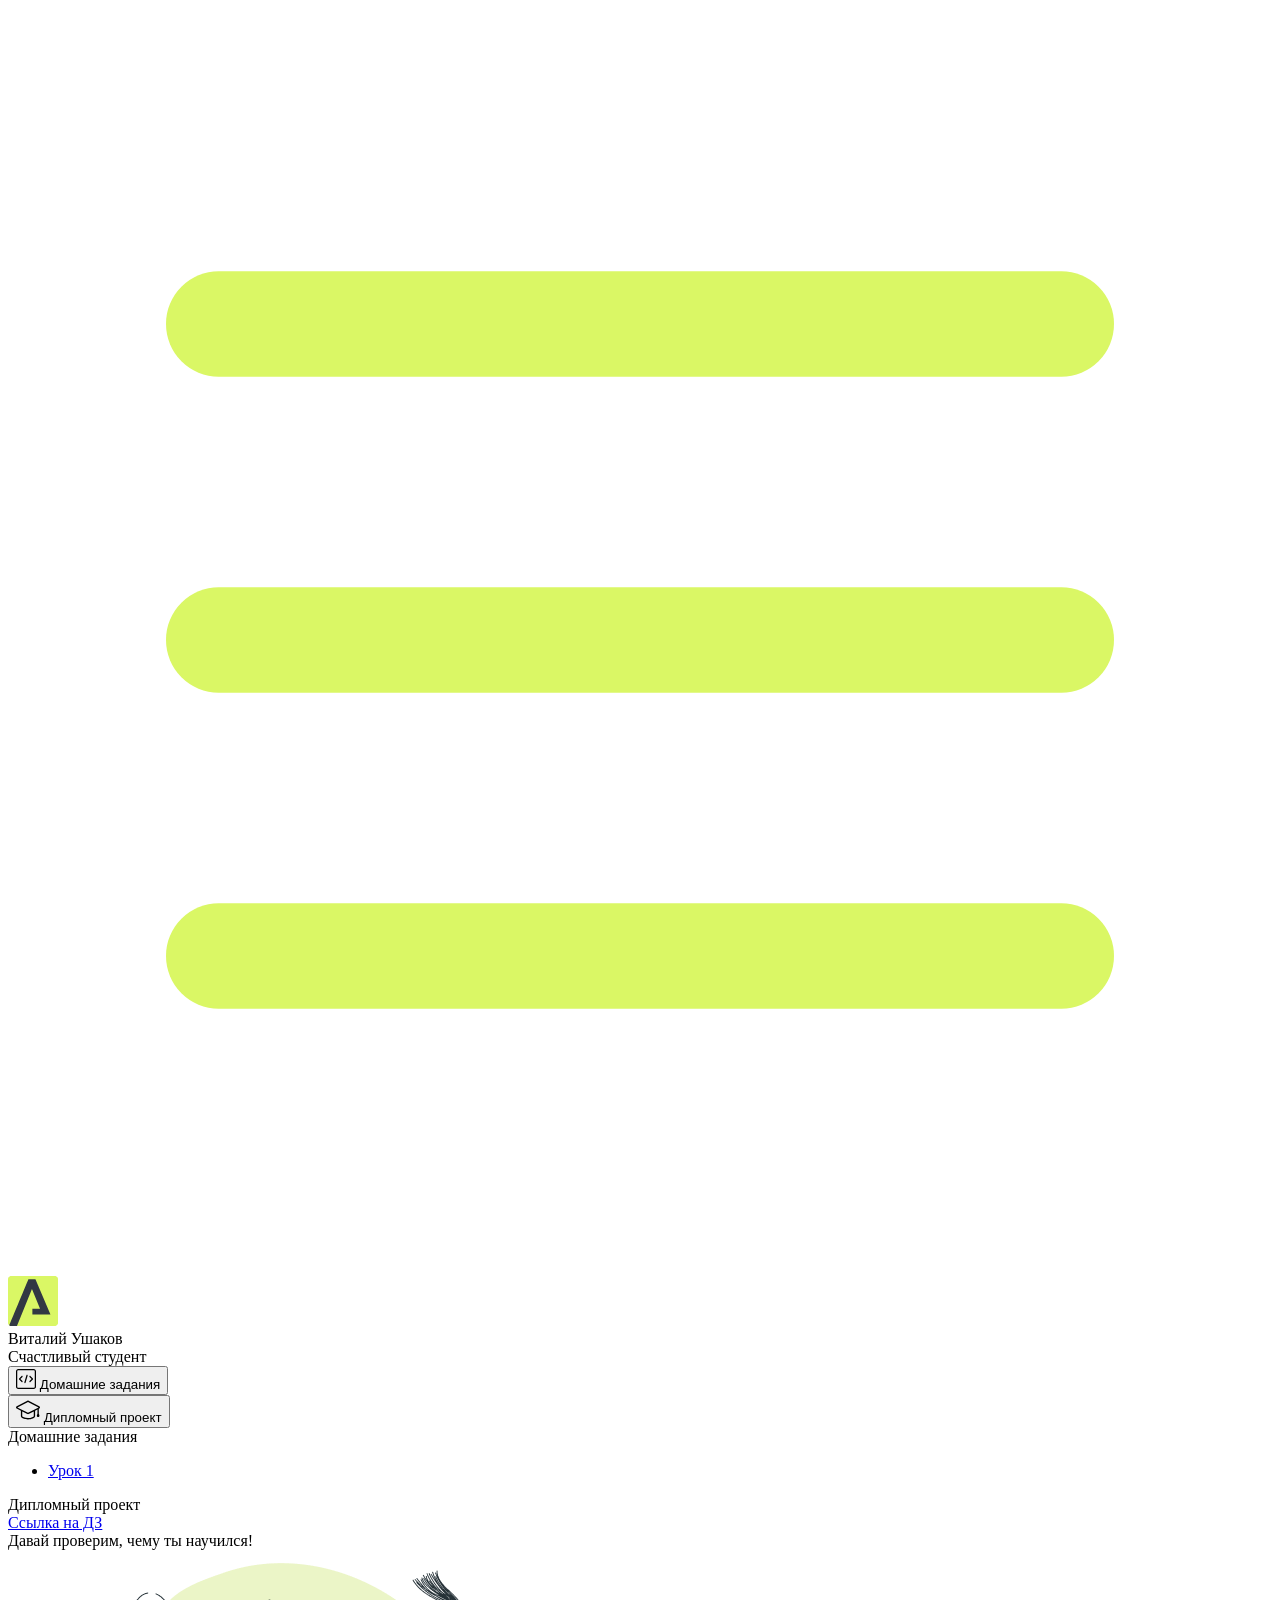
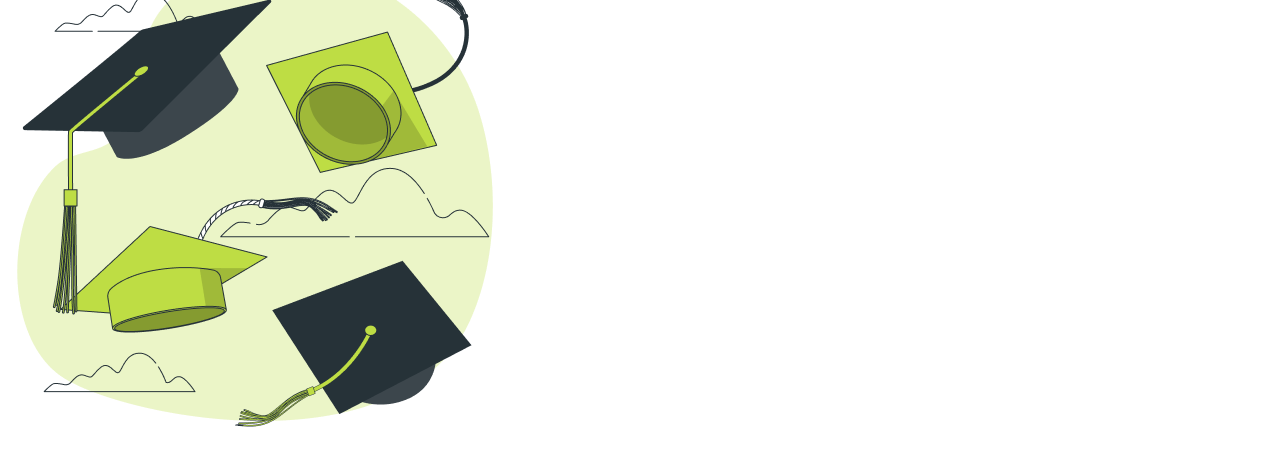
==== index.html @ 1ce3ba1e "Add files via upload" ====
<!DOCTYPE html>
<html lang="en">
<head>
    <meta charset="UTF-8">
    <meta name="viewport" content="width=device-width, initial-scale=1.0">
    <title>Домашняя работа</title>
    <link rel="shortcut icon" href="src/logo.ico" type="image/x-icon">
    <link rel="preconnect" href="https://fonts.googleapis.com">
    <link rel="preconnect" href="https://fonts.gstatic.com" crossorigin>
    <link href="https://fonts.googleapis.com/css2?family=Montserrat:wght@400;500;700&family=Rubik:wght@500&display=swap"
          rel="stylesheet">
    <link rel="stylesheet" href="src/style.css">
</head>
<body id="body">
<div class="overlay" id="overlay"></div>
<div class="layout">
    <div class="burger" id="burger">
        <svg viewBox="0 0 24 24" fill="none" xmlns="http://www.w3.org/2000/svg">
            <g id="SVGRepo_bgCarrier" stroke-width="0"></g>
            <g id="SVGRepo_tracerCarrier" stroke-linecap="round" stroke-linejoin="round"></g>
            <g id="SVGRepo_iconCarrier">
                <path d="M4 18L20 18" stroke="#DAF765" stroke-width="2" stroke-linecap="round"></path>
                <path d="M4 12L20 12" stroke="#DAF765" stroke-width="2" stroke-linecap="round"></path>
                <path d="M4 6L20 6" stroke="#DAF765" stroke-width="2" stroke-linecap="round"></path>
            </g>
        </svg>
    </div>
    <aside class="sidebar" id="sidebar">
        <div class="sidebar__inner">
            <div class="logo">
                <svg width="50" height="50" viewBox="0 0 50 50" fill="none" xmlns="http://www.w3.org/2000/svg">
                    <g clip-path="url(#clip0_513_74730)">
                        <path d="M46.17 -0.257004H3.83C1.57281 -0.257004 -0.257 1.57281 -0.257 3.83V46.17C-0.257 48.4272 1.57281 50.257 3.83 50.257H46.17C48.4272 50.257 50.257 48.4272 50.257 46.17V3.83C50.257 1.57281 48.4272 -0.257004 46.17 -0.257004Z"
                              fill="#DAF765"/>
                        <path d="M24.375 38.4H42.461L27.441 3.1585H20.4355C20.4355 3.1585 6.7895 35.881 1.1945 49.294C2.015 50.0275 3.0945 50.257 3.6945 50.257H8.8445L23.954 13.07L32.0465 32.8285H24.375V38.4Z"
                              fill="#323843"/>
                    </g>
                    <defs>
                        <clipPath id="clip0_513_74730">
                            <rect width="50" height="50" fill="white"/>
                        </clipPath>
                    </defs>
                </svg>
            </div>
            <div class="sidebar__user">
                <div class="sidebar__name">Виталий Ушаков</div>
                <div class="sidebar__text">Счастливый студент</div>
            </div>
            <div class="sidebar__tabs">
                <div class="sidebar__item">
                    <button class="sidebar__button active" id="tasks">
                        <svg xmlns="http://www.w3.org/2000/svg" width="20" height="20" viewBox="0 0 20 20" fill="none">
                            <g clip-path="url(#clip0_704_74543)">
                                <path d="M17.7083 20H2.29167C1.0275 20 0 18.9725 0 17.7083V2.29167C0 1.0275 1.0275 0 2.29167 0H17.7083C18.9725 0 20 1.0275 20 2.29167V17.7083C20 18.9725 18.9725 20 17.7083 20ZM2.29167 1.25C1.7175 1.25 1.25 1.7175 1.25 2.29167V17.7083C1.25 18.2825 1.7175 18.75 2.29167 18.75H17.7083C18.2825 18.75 18.75 18.2825 18.75 17.7083V2.29167C18.75 1.7175 18.2825 1.25 17.7083 1.25H2.29167Z"
                                      fill="black"/>
                                <path d="M6.04167 13.125C5.88167 13.125 5.72167 13.0642 5.6 12.9417L3.1 10.4417C2.85583 10.1975 2.85583 9.80167 3.1 9.5575L5.6 7.0575C5.84417 6.81333 6.24 6.81333 6.48417 7.0575C6.72833 7.30167 6.72833 7.6975 6.48417 7.94167L4.42583 10L6.48417 12.0583C6.72833 12.3025 6.72833 12.6983 6.48417 12.9425C6.36167 13.0642 6.20167 13.125 6.04167 13.125Z"
                                      fill="black"/>
                                <path d="M8.95833 14.1667C8.9 14.1667 8.84 14.1583 8.78167 14.1417C8.45083 14.0442 8.26083 13.6967 8.35833 13.3658L10.4417 6.28251C10.5392 5.95084 10.8892 5.76417 11.2175 5.85917C11.5483 5.95667 11.7383 6.30417 11.6408 6.63501L9.5575 13.7183C9.47833 13.9908 9.22833 14.1667 8.95833 14.1667Z"
                                      fill="black"/>
                                <path d="M13.9583 13.125C13.7983 13.125 13.6383 13.0642 13.5167 12.9417C13.2725 12.6975 13.2725 12.3017 13.5167 12.0575L15.575 9.99916L13.5167 7.94083C13.2725 7.69666 13.2725 7.30083 13.5167 7.05666C13.7608 6.81249 14.1567 6.81249 14.4008 7.05666L16.9008 9.55666C17.145 9.80083 17.145 10.1967 16.9008 10.4408L14.4008 12.9408C14.2783 13.0642 14.1183 13.125 13.9583 13.125Z"
                                      fill="black"/>
                            </g>
                            <defs>
                                <clipPath id="clip0_704_74543">
                                    <rect width="20" height="20" fill="white"/>
                                </clipPath>
                            </defs>
                        </svg>
                        <span>Домашние задания</span></button>
                </div>
                <div class="sidebar__item">
                    <button class="sidebar__button" id="diplom">
                        <svg xmlns="http://www.w3.org/2000/svg" width="24" height="24" viewBox="0 0 24 24" fill="none">
                            <g clip-path="url(#clip0_704_74553)">
                                <path d="M23.2628 10.5971C23.7176 10.365 24 9.90375 24 9.39337C24 8.883 23.7176 8.42175 23.2628 8.18962L12.6135 2.75362C12.2291 2.55824 11.7705 2.55787 11.3854 2.75399L0.736875 8.19C0.282375 8.42175 0 8.883 0 9.39337C0 9.90375 0.282375 10.365 0.736875 10.5971L4.89038 12.7177V18.2074C4.89038 19.8154 8.412 21.393 12 21.393C15.5884 21.393 19.1096 19.815 19.1096 18.2074V12.7174L21.4609 11.517V15.8017L20.901 17.2305C20.7409 17.6389 20.7934 18.0994 21.0405 18.4616C21.2876 18.8246 21.6979 19.041 22.1366 19.041C22.5754 19.041 22.9852 18.8246 23.2324 18.462C23.4795 18.099 23.532 17.6385 23.3719 17.2301L22.8124 15.8021V10.827L23.2628 10.5971ZM17.7623 18.1721C17.6198 18.6375 15.3491 20.0419 12 20.0419C8.65088 20.0419 6.38025 18.6375 6.2415 18.2074V12.3037L6.23887 12.3019C6.23812 12.057 6.1065 11.8207 5.87325 11.7019L1.3515 9.39337L12 3.95737L22.6489 9.39337L12 14.8294L5.87325 11.7019C5.54063 11.5331 4.6695 11.6674 4.5 12C4.33012 12.3322 4.55813 12.5479 4.89038 12.7177L11.3857 16.0331C11.5781 16.1314 11.7889 16.1805 12 16.1805C12.2107 16.1805 12.4222 16.1314 12.6146 16.0331L17.7593 13.407L17.7623 18.1721Z"
                                      fill="black"/>
                            </g>
                            <defs>
                                <clipPath id="clip0_704_74553">
                                    <rect width="24" height="24" fill="white"/>
                                </clipPath>
                            </defs>
                        </svg>
                        <span>Дипломный проект</span></button>
                </div>
            </div>
        </div>

    </aside>
    <div class="content">
        <div class="container">
            <div class="content__block" id="tasksBlock">
                <div class="content__title">Домашние задания</div>
                <ul class="content__list">
                    <li class="content__list-item">
                        <a href="lesson1/index.html">Урок 1</a>
                    </li>
                </ul>
            </div>
            <div class="content__block hidden" id="diplomBlock">
                <div class="content__title">Дипломный проект</div>
                <div class="content__list-diplom">
                    <a href="ПАПКА-С-НОМЕРОМ-УРОКА">Ссылка на ДЗ</a>
                </div>
                <div class="content__decor">
                    <div class="content__decor-text">Давай проверим, чему ты научился!</div>
                    <div class="content__decor-img">
                        <img src="src/decor.png" alt="decor">
                    </div>
                </div>
            </div>
        </div>
    </div>
</div>
<script src="src/index.js"></script>
</body>
</html>
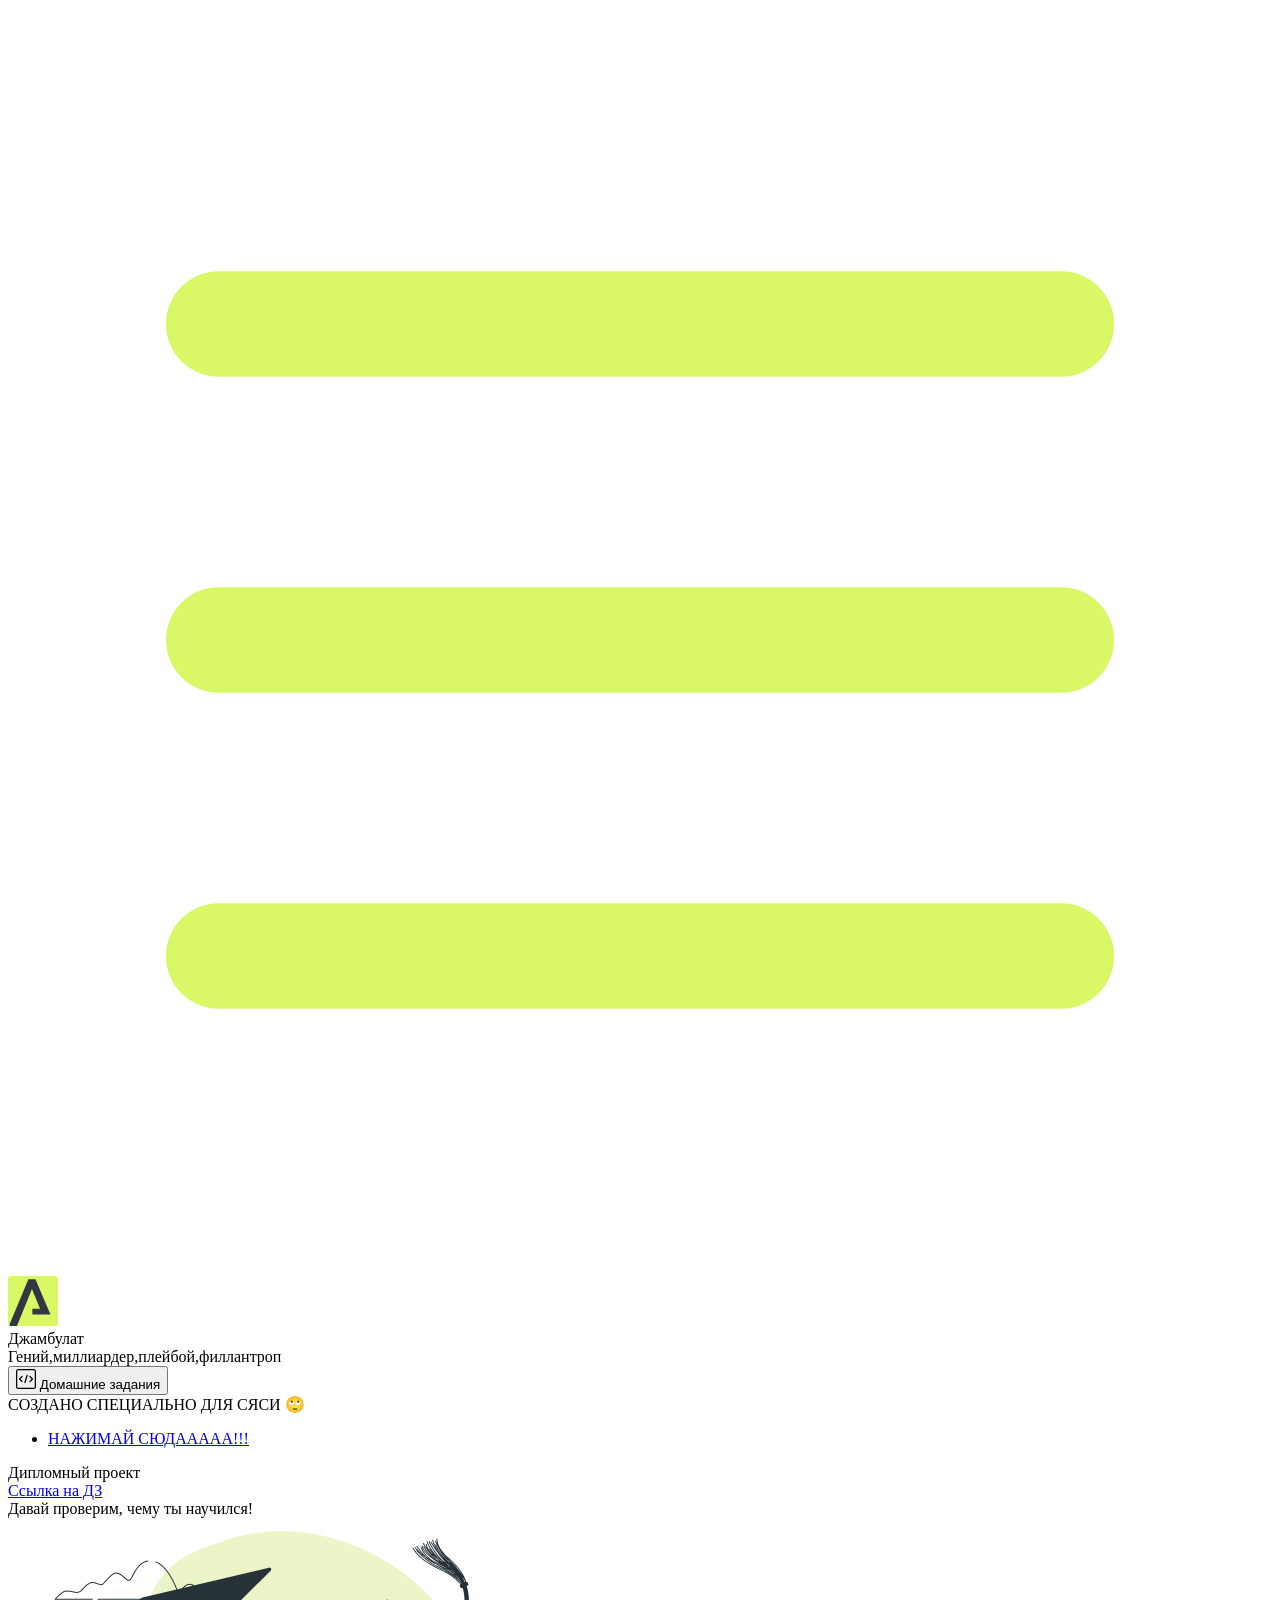
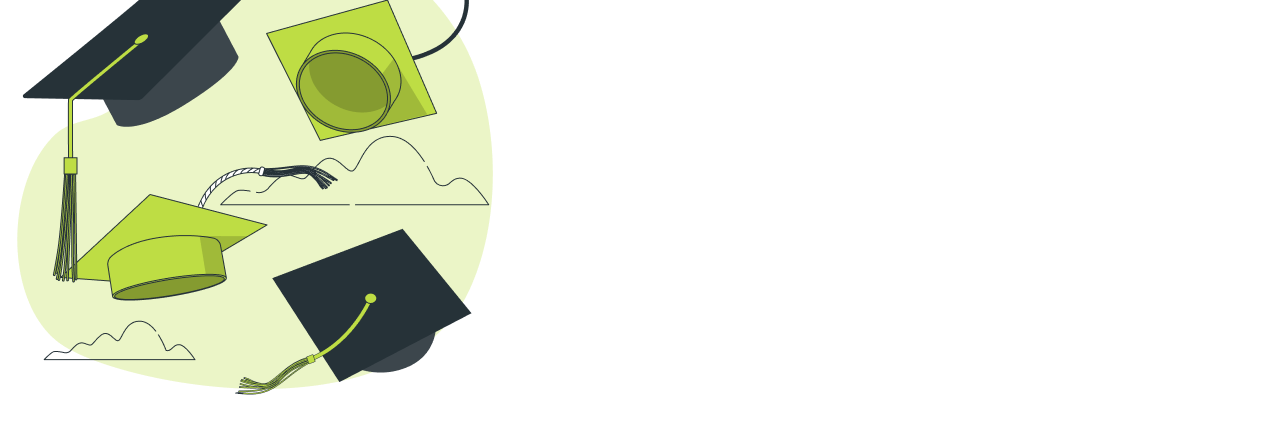
==== commit 332217d7: "Update index.html" ====
--- a/index.html
+++ b/index.html
@@ -43,8 +43,8 @@
                 </svg>
             </div>
             <div class="sidebar__user">
-                <div class="sidebar__name">Виталий Ушаков</div>
-                <div class="sidebar__text">Счастливый студент</div>
+                <div class="sidebar__name">Джамбулат</div>
+                <div class="sidebar__text">Гений,миллиардер,плейбой,филлантроп</div>
             </div>
             <div class="sidebar__tabs">
                 <div class="sidebar__item">
@@ -69,19 +69,6 @@
                         <span>Домашние задания</span></button>
                 </div>
                 <div class="sidebar__item">
-                    <button class="sidebar__button" id="diplom">
-                        <svg xmlns="http://www.w3.org/2000/svg" width="24" height="24" viewBox="0 0 24 24" fill="none">
-                            <g clip-path="url(#clip0_704_74553)">
-                                <path d="M23.2628 10.5971C23.7176 10.365 24 9.90375 24 9.39337C24 8.883 23.7176 8.42175 23.2628 8.18962L12.6135 2.75362C12.2291 2.55824 11.7705 2.55787 11.3854 2.75399L0.736875 8.19C0.282375 8.42175 0 8.883 0 9.39337C0 9.90375 0.282375 10.365 0.736875 10.5971L4.89038 12.7177V18.2074C4.89038 19.8154 8.412 21.393 12 21.393C15.5884 21.393 19.1096 19.815 19.1096 18.2074V12.7174L21.4609 11.517V15.8017L20.901 17.2305C20.7409 17.6389 20.7934 18.0994 21.0405 18.4616C21.2876 18.8246 21.6979 19.041 22.1366 19.041C22.5754 19.041 22.9852 18.8246 23.2324 18.462C23.4795 18.099 23.532 17.6385 23.3719 17.2301L22.8124 15.8021V10.827L23.2628 10.5971ZM17.7623 18.1721C17.6198 18.6375 15.3491 20.0419 12 20.0419C8.65088 20.0419 6.38025 18.6375 6.2415 18.2074V12.3037L6.23887 12.3019C6.23812 12.057 6.1065 11.8207 5.87325 11.7019L1.3515 9.39337L12 3.95737L22.6489 9.39337L12 14.8294L5.87325 11.7019C5.54063 11.5331 4.6695 11.6674 4.5 12C4.33012 12.3322 4.55813 12.5479 4.89038 12.7177L11.3857 16.0331C11.5781 16.1314 11.7889 16.1805 12 16.1805C12.2107 16.1805 12.4222 16.1314 12.6146 16.0331L17.7593 13.407L17.7623 18.1721Z"
-                                      fill="black"/>
-                            </g>
-                            <defs>
-                                <clipPath id="clip0_704_74553">
-                                    <rect width="24" height="24" fill="white"/>
-                                </clipPath>
-                            </defs>
-                        </svg>
-                        <span>Дипломный проект</span></button>
                 </div>
             </div>
         </div>
@@ -90,10 +77,10 @@
     <div class="content">
         <div class="container">
             <div class="content__block" id="tasksBlock">
-                <div class="content__title">Домашние задания</div>
+                <div class="content__title">СОЗДАНО СПЕЦИАЛЬНО ДЛЯ СЯСИ &#128580;</div>
                 <ul class="content__list">
                     <li class="content__list-item">
-                        <a href="lesson1/index.html">Урок 1</a>
+                        <a href="./wake-bake/index.html">НАЖИМАЙ СЮДААААА!!!</a>
                     </li>
                 </ul>
             </div>
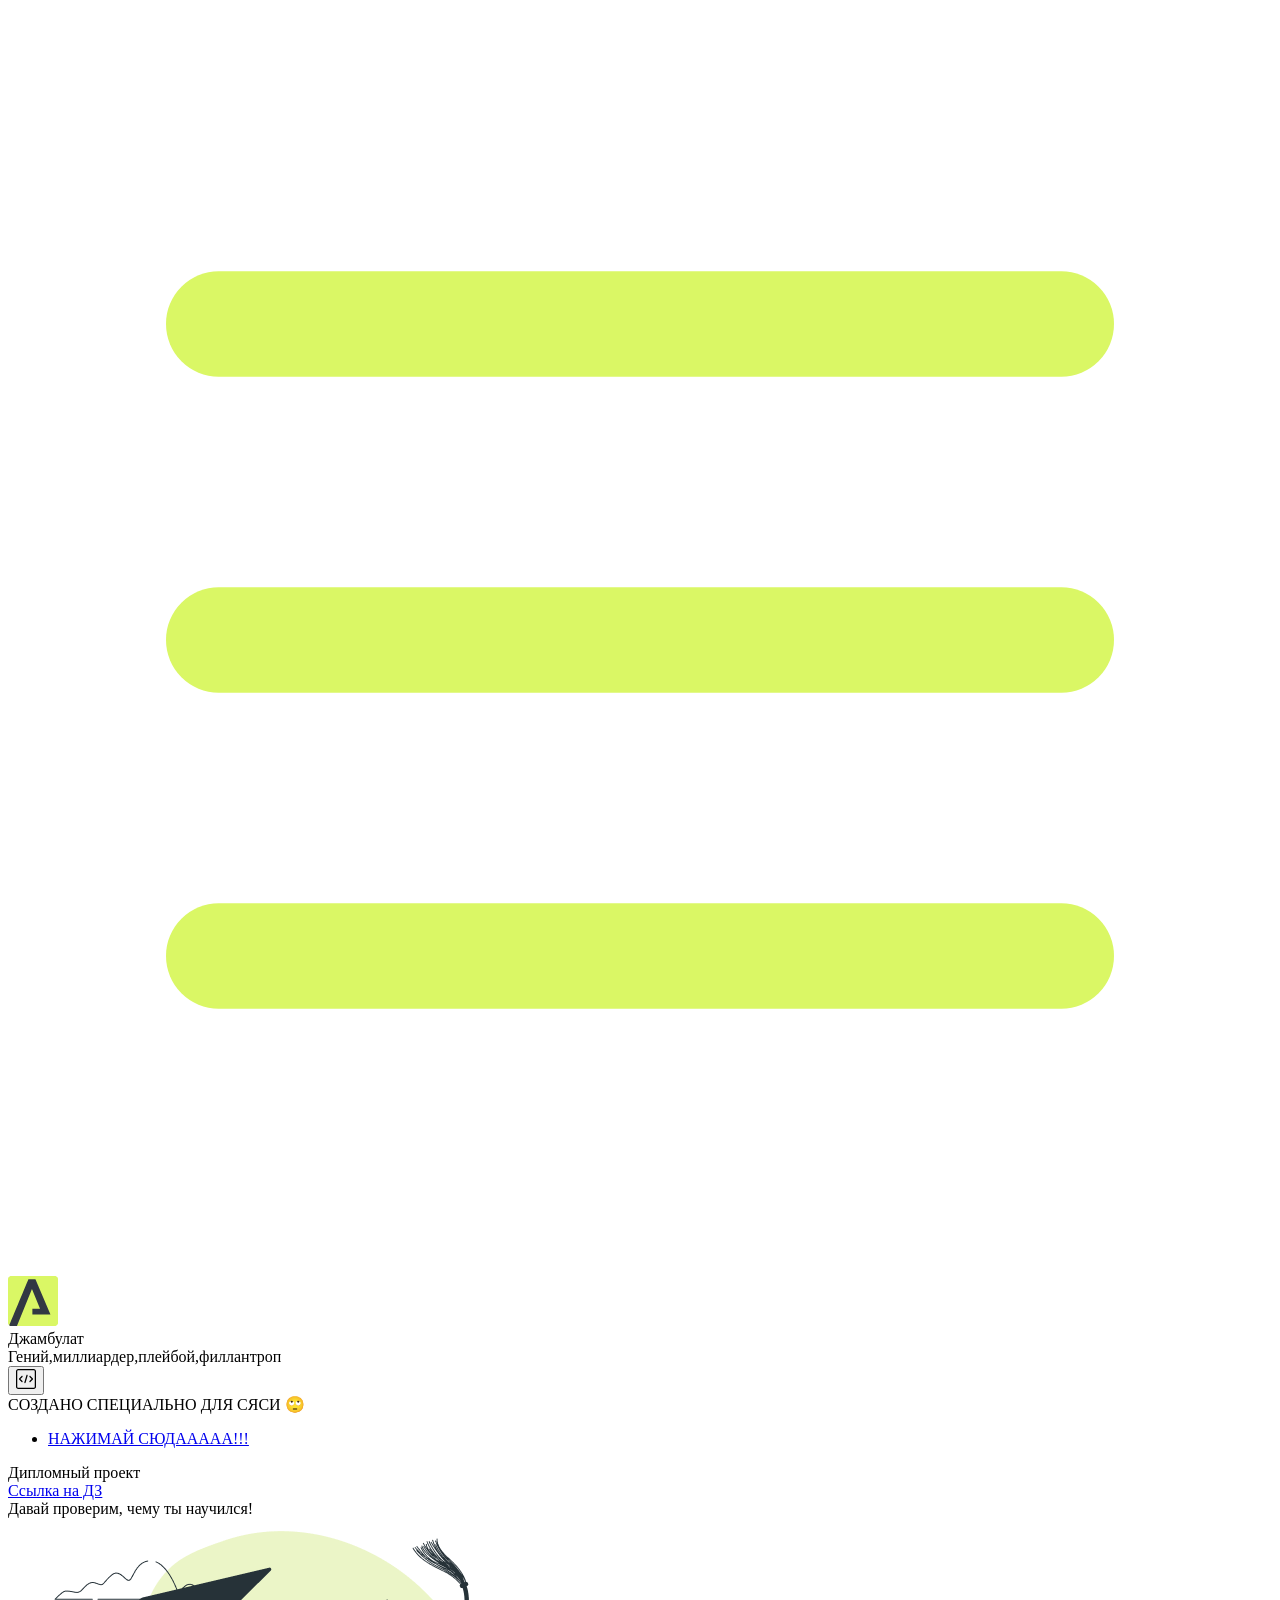
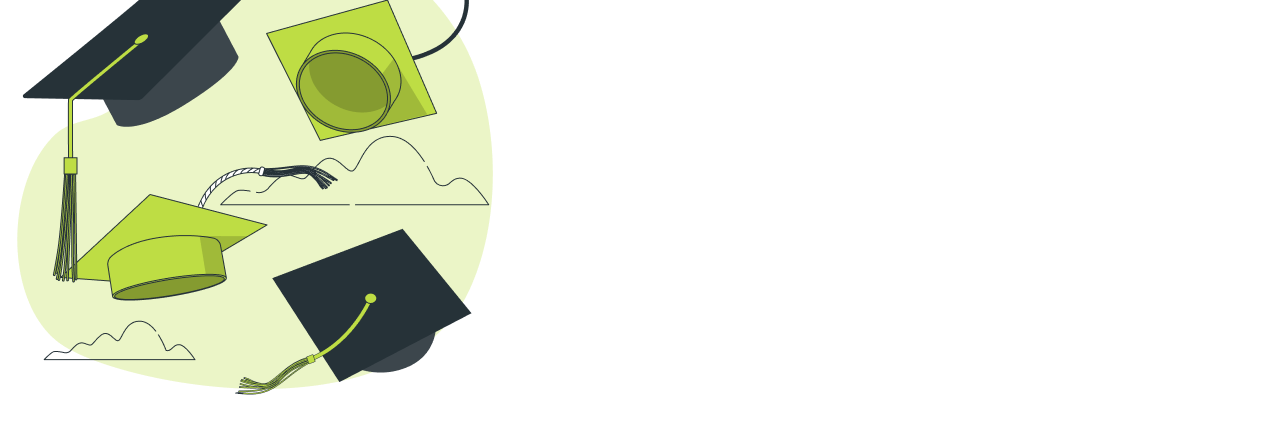
==== commit 20880e01: "Update index.html" ====
--- a/index.html
+++ b/index.html
@@ -66,7 +66,6 @@
                                 </clipPath>
                             </defs>
                         </svg>
-                        <span>Домашние задания</span></button>
                 </div>
                 <div class="sidebar__item">
                 </div>
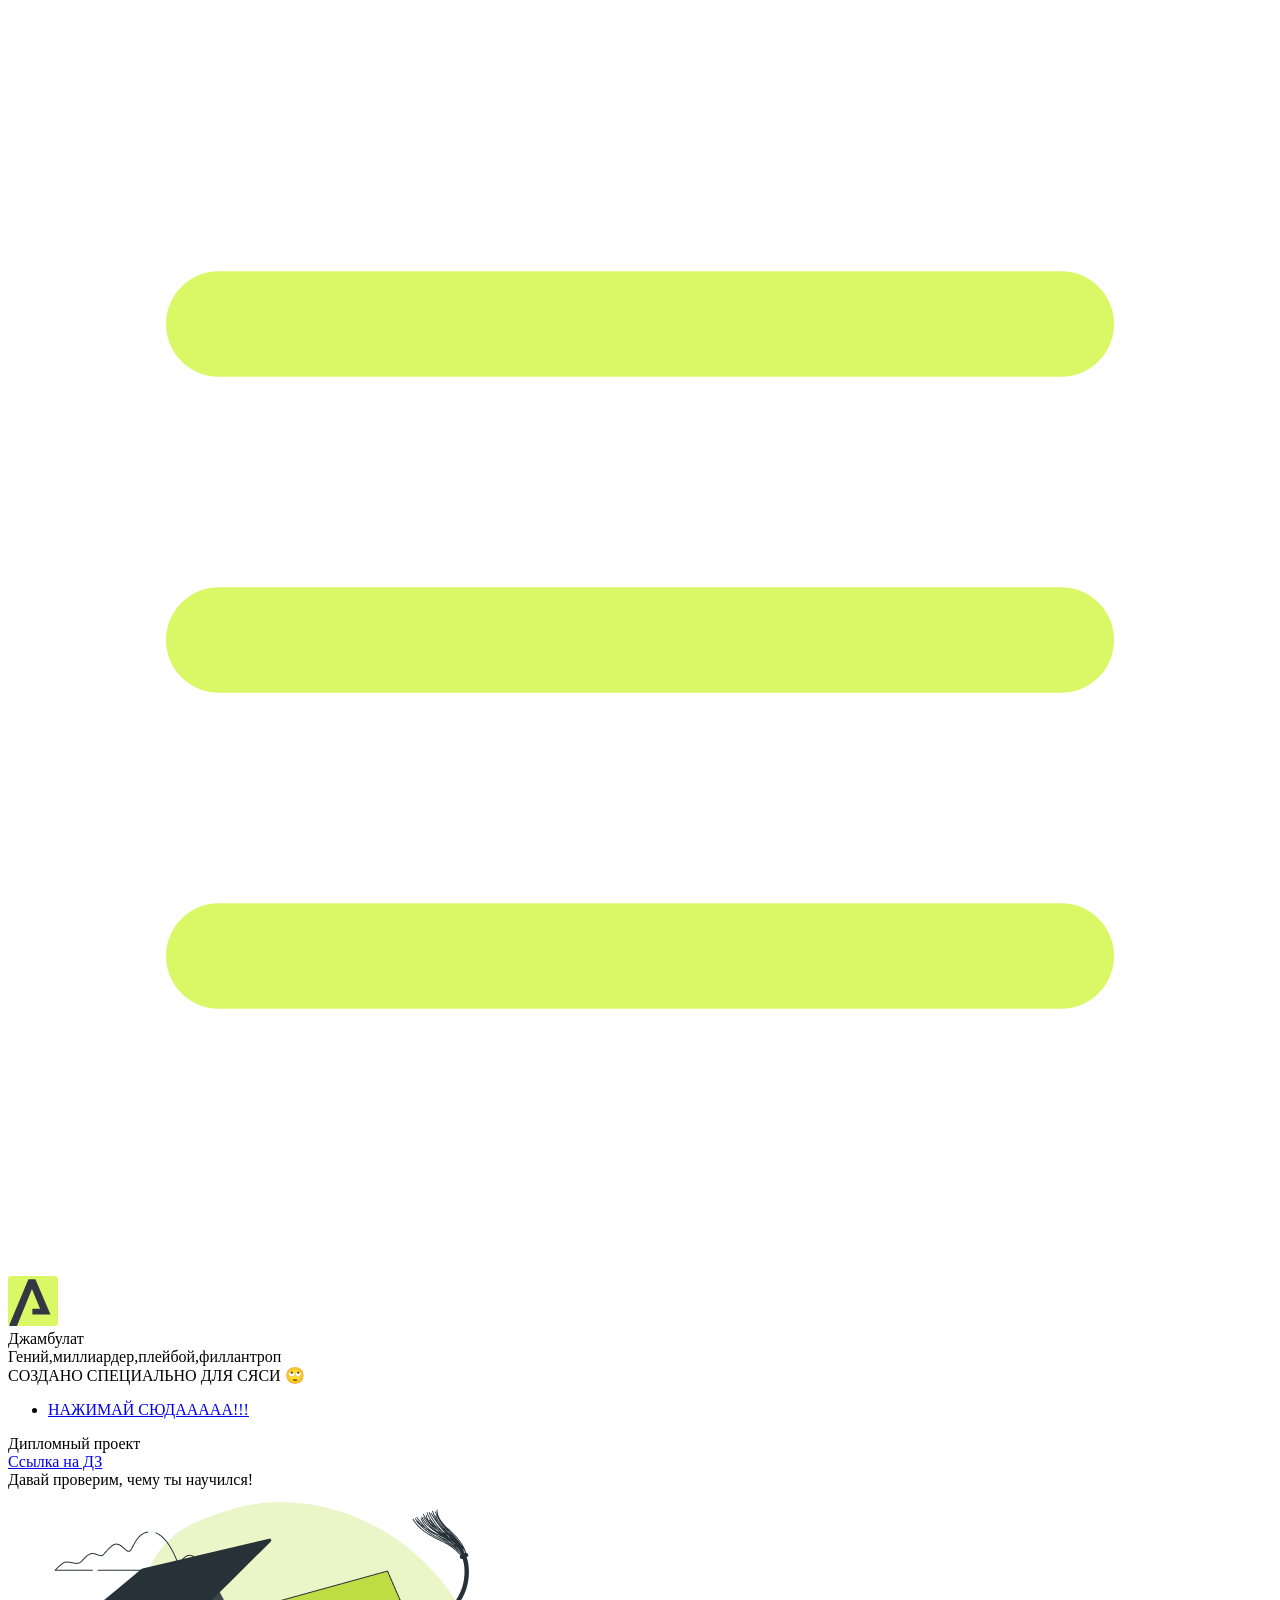
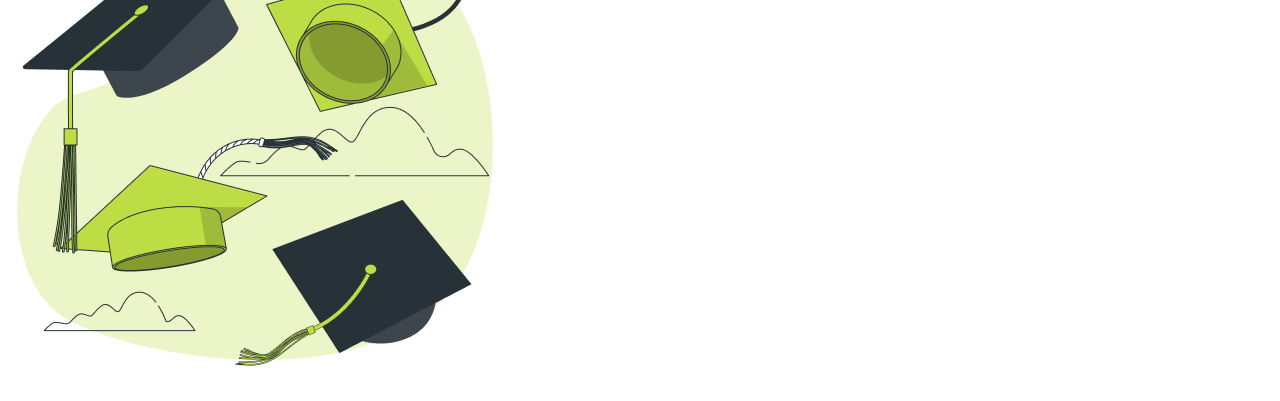
==== commit 6194b603: "Update index.html" ====
--- a/index.html
+++ b/index.html
@@ -48,24 +48,6 @@
             </div>
             <div class="sidebar__tabs">
                 <div class="sidebar__item">
-                    <button class="sidebar__button active" id="tasks">
-                        <svg xmlns="http://www.w3.org/2000/svg" width="20" height="20" viewBox="0 0 20 20" fill="none">
-                            <g clip-path="url(#clip0_704_74543)">
-                                <path d="M17.7083 20H2.29167C1.0275 20 0 18.9725 0 17.7083V2.29167C0 1.0275 1.0275 0 2.29167 0H17.7083C18.9725 0 20 1.0275 20 2.29167V17.7083C20 18.9725 18.9725 20 17.7083 20ZM2.29167 1.25C1.7175 1.25 1.25 1.7175 1.25 2.29167V17.7083C1.25 18.2825 1.7175 18.75 2.29167 18.75H17.7083C18.2825 18.75 18.75 18.2825 18.75 17.7083V2.29167C18.75 1.7175 18.2825 1.25 17.7083 1.25H2.29167Z"
-                                      fill="black"/>
-                                <path d="M6.04167 13.125C5.88167 13.125 5.72167 13.0642 5.6 12.9417L3.1 10.4417C2.85583 10.1975 2.85583 9.80167 3.1 9.5575L5.6 7.0575C5.84417 6.81333 6.24 6.81333 6.48417 7.0575C6.72833 7.30167 6.72833 7.6975 6.48417 7.94167L4.42583 10L6.48417 12.0583C6.72833 12.3025 6.72833 12.6983 6.48417 12.9425C6.36167 13.0642 6.20167 13.125 6.04167 13.125Z"
-                                      fill="black"/>
-                                <path d="M8.95833 14.1667C8.9 14.1667 8.84 14.1583 8.78167 14.1417C8.45083 14.0442 8.26083 13.6967 8.35833 13.3658L10.4417 6.28251C10.5392 5.95084 10.8892 5.76417 11.2175 5.85917C11.5483 5.95667 11.7383 6.30417 11.6408 6.63501L9.5575 13.7183C9.47833 13.9908 9.22833 14.1667 8.95833 14.1667Z"
-                                      fill="black"/>
-                                <path d="M13.9583 13.125C13.7983 13.125 13.6383 13.0642 13.5167 12.9417C13.2725 12.6975 13.2725 12.3017 13.5167 12.0575L15.575 9.99916L13.5167 7.94083C13.2725 7.69666 13.2725 7.30083 13.5167 7.05666C13.7608 6.81249 14.1567 6.81249 14.4008 7.05666L16.9008 9.55666C17.145 9.80083 17.145 10.1967 16.9008 10.4408L14.4008 12.9408C14.2783 13.0642 14.1183 13.125 13.9583 13.125Z"
-                                      fill="black"/>
-                            </g>
-                            <defs>
-                                <clipPath id="clip0_704_74543">
-                                    <rect width="20" height="20" fill="white"/>
-                                </clipPath>
-                            </defs>
-                        </svg>
                 </div>
                 <div class="sidebar__item">
                 </div>
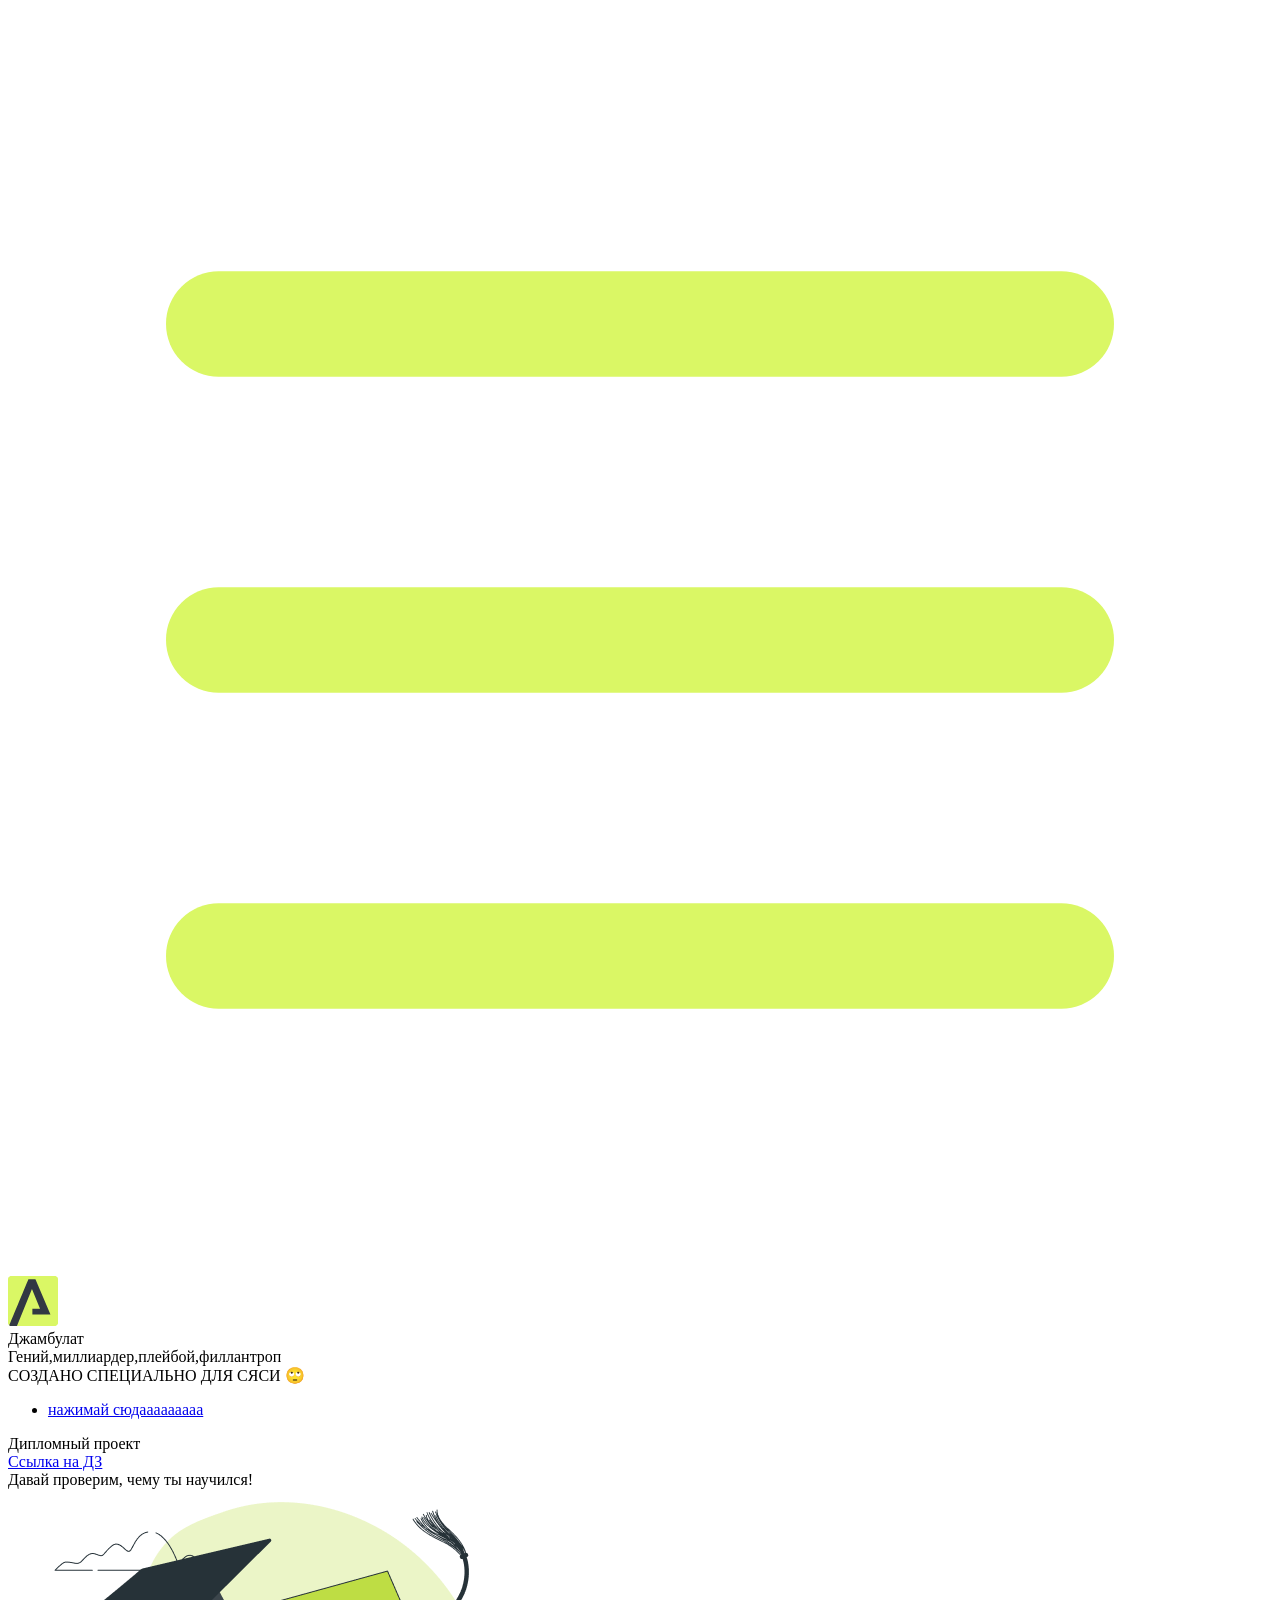
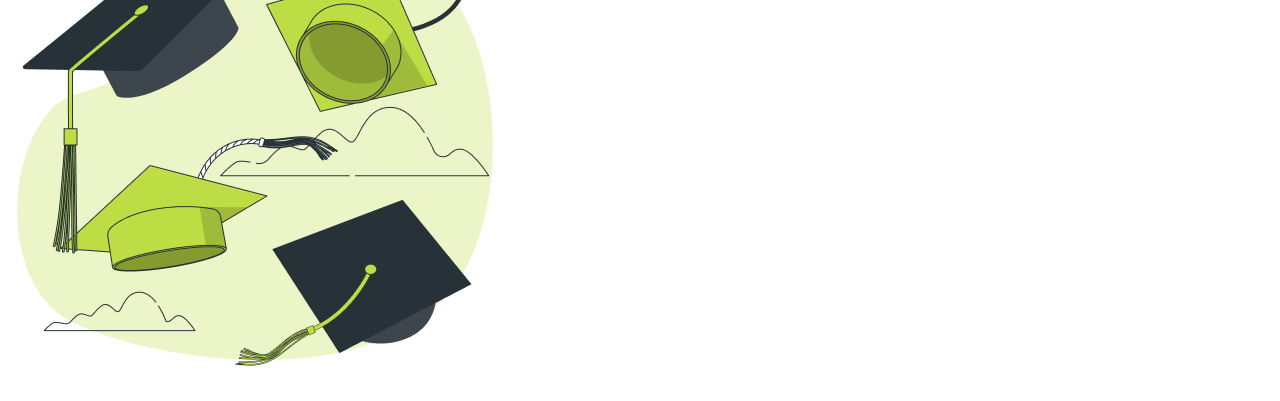
==== commit 367c2ed4: "Update index.html" ====
--- a/index.html
+++ b/index.html
@@ -60,8 +60,8 @@
             <div class="content__block" id="tasksBlock">
                 <div class="content__title">СОЗДАНО СПЕЦИАЛЬНО ДЛЯ СЯСИ &#128580;</div>
                 <ul class="content__list">
-                    <li class="content__list-item">
-                        <a href="./wake-bake/index.html">НАЖИМАЙ СЮДААААА!!!</a>
+                     <li class="content__list-item">
+                        <a href="./project/wake-bake/index.html">нажимай сюдааааааааа</a>
                     </li>
                 </ul>
             </div>
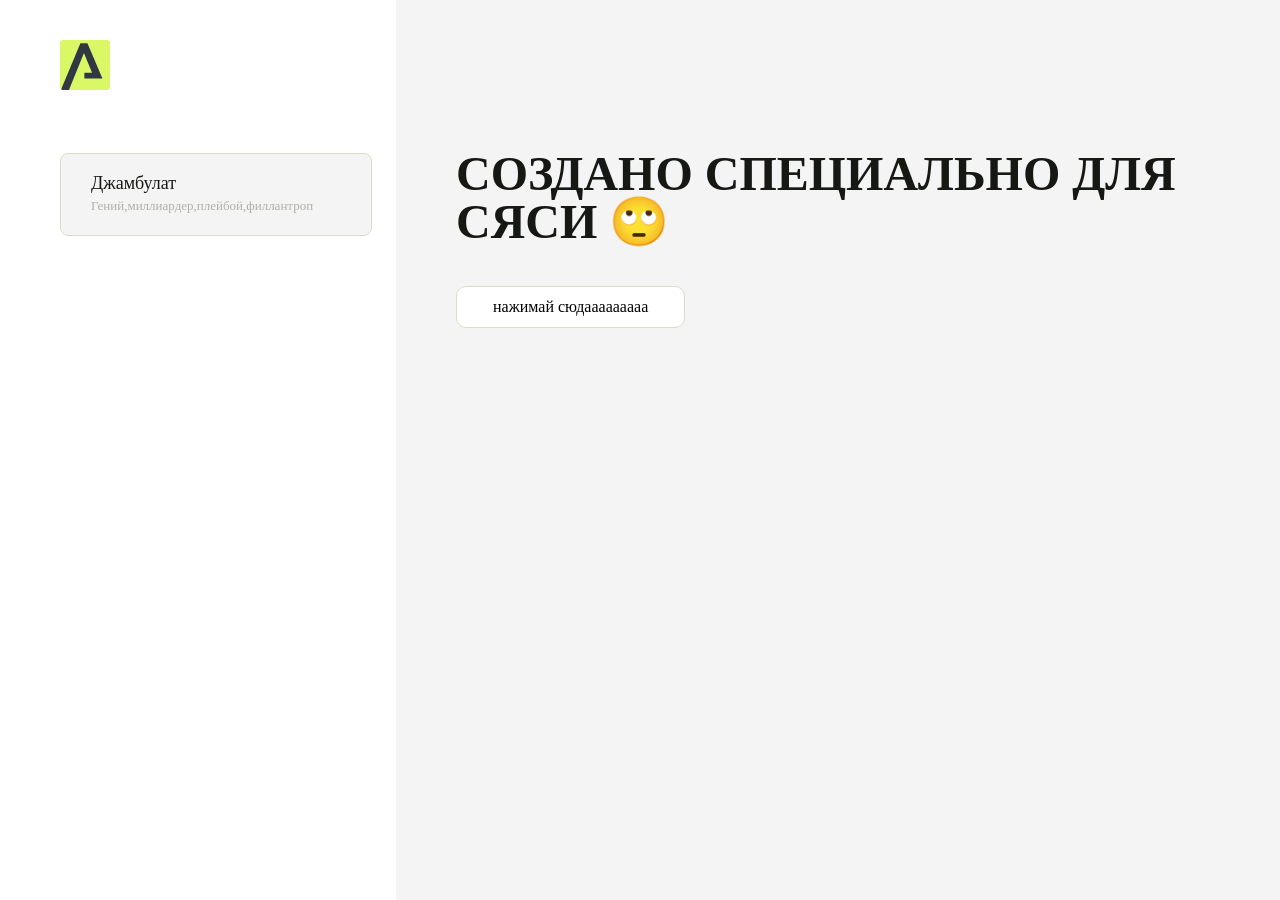
==== commit 9da3b3bd: "Update index.html" ====
--- a/index.html
+++ b/index.html
@@ -61,7 +61,7 @@
                 <div class="content__title">СОЗДАНО СПЕЦИАЛЬНО ДЛЯ СЯСИ &#128580;</div>
                 <ul class="content__list">
                      <li class="content__list-item">
-                        <a href="./project/wake-bake/index.html">нажимай сюдааааааааа</a>
+                        <a href="./project_thesis/sneaker_store/index.html">нажимай сюдааааааааа</a>
                     </li>
                 </ul>
             </div>
--- a/src/style.css
+++ b/src/style.css
@@ -0,0 +1,295 @@
+
+*{padding: 0;margin: 0;border: 0;}
+*,*:before,*:after{-webkit-box-sizing: border-box;box-sizing: border-box;}
+:focus,:active{outline: none;}
+a:focus,a:active{outline: none;}
+nav,footer,header,aside{display: block;}
+html,body{
+    height:100%;width:100%;
+    font-size:100%;line-height:1;-ms-text-size-adjust:100%;-moz-text-size-adjust:100%;-webkit-text-size-adjust:100%;}
+input,button,textarea{font-family:inherit;}
+input::-ms-clear{display: none;}
+button{cursor: pointer;}
+button::-moz-focus-inner{padding:0;border:0;}
+a,a:visited{text-decoration: none;}
+a:hover{text-decoration: none;}
+ul li{list-style: none;}
+img{vertical-align: top;}
+h1,h2,h3,h4,h5,h6{font-size:inherit;font-weight: inherit;}
+a{color:inherit;}
+
+
+
+body {
+    font-family: "Montserrat",SansSerif;
+    color: black;
+}
+
+body.overflow {
+    overflow: hidden;
+}
+
+
+
+.layout {
+    display: -webkit-box;
+    display: -ms-flexbox;
+    display: flex;
+    min-height: 100vh;
+}
+
+.sidebar {
+    padding: 40px 24px 40px 0;
+    -ms-flex-negative: 0;
+    flex-shrink: 0;
+    background-color: white;
+}
+
+
+
+.content {
+    -webkit-box-flex: 1;
+    -ms-flex-positive: 1;
+    flex-grow: 1;
+    background-color: #F4F4F4;
+}
+
+.container {
+    display: -webkit-box;
+    display: -ms-flexbox;
+    display: flex;
+    -webkit-box-orient: vertical;
+    -webkit-box-direction: normal;
+    -ms-flex-direction: column;
+    flex-direction: column;
+    -webkit-box-pack: center;
+    -ms-flex-pack: center;
+    justify-content: center;
+    -webkit-box-align: center;
+    -ms-flex-align: center;
+    align-items: center;
+    padding: 150px 60px 80px 60px;
+}
+
+
+.logo {
+    margin-left: 60px;
+    margin-bottom: 60px;
+}
+
+.sidebar__user {
+    background-color: #F4F4F4;
+    padding: 20px 30px;
+    margin-left: 60px;
+    margin-bottom: 100px;
+    border-radius: 8px;
+    border: 1px solid #DADEC9;
+}
+
+.sidebar__name {
+    color:#161814;
+    font-size: 18px;
+    font-weight: 500;
+    margin-bottom: 6px;
+}
+
+.sidebar__text {
+    color: #AFB1A7;
+    font-size: 13px;
+    font-weight: 400;
+    line-height: 130%; /* 16.9px */
+}
+
+.sidebar__item {
+    width: 372px;
+}
+
+.sidebar__button {
+    display: -webkit-box;
+    display: -ms-flexbox;
+    display: flex;
+    -webkit-box-align: center;
+    -ms-flex-align: center;
+    align-items: center;
+    gap: 10px;
+    padding: 20px 60px;
+    margin-bottom: 12px;
+    border-radius: 0px 100px 100px 0px;
+    -webkit-transition: all .5s;
+    -o-transition: all .5s;
+    transition: all .5s;
+    cursor: pointer;
+    width: 90%;
+    color:#161814;
+    font-size: 16px;
+    font-weight: 500;
+}
+
+.sidebar__button.active , .sidebar__button:hover {
+    width: 100%;
+    background-color: #DAF765;
+}
+
+
+.content__title {
+    color: #161814;
+    font-size: 48px;
+    font-weight: 700;
+    margin-bottom: 40px;
+}
+
+.content__list {
+    display: -webkit-box;
+    display: -ms-flexbox;
+    display: flex;
+    -webkit-box-align: center;
+    -ms-flex-align: center;
+    align-items: center;
+    -ms-flex-wrap: wrap;
+    flex-wrap: wrap;
+    gap: 20px;
+}
+
+
+
+.content__list-item  {
+    cursor: pointer;
+    padding: 12px 18px;
+    background-color: #fff;
+    border-radius: 10px;
+    border: 1px solid #DADEC9;
+    -webkit-transition: all .3s;
+    -o-transition: all .3s;
+    transition: all .3s;
+}
+
+.content__list-item:hover,.content__list-diplom:hover {
+    background-color: #AFB1A7;
+}
+
+li a {
+    padding: 12px 18px;
+
+}
+
+
+.content__list-diplom {
+    -webkit-transition: all .3s;
+    -o-transition: all .3s;
+    transition: all .3s;
+    display: inline-block;
+    padding: 12px 18px;
+    background-color: #fff;
+    border-radius: 10px;
+    border: 1px solid #DADEC9;
+}
+
+.content__decor {
+    display: -webkit-box;
+    display: -ms-flexbox;
+    display: flex;
+    -webkit-box-align: center;
+    -ms-flex-align: center;
+    align-items: center;
+}
+
+.content__decor-text {
+    color:#BEDD44;
+    font-size: 36px;
+    font-weight: 700;
+    line-height: 110%; /* 39.6px */
+}
+
+.content__block {
+    max-width: 1200px;
+}
+
+.content__block.hidden {
+    display: none;
+}
+
+.content__decor-img img{
+    width: 100%;
+}
+
+.burger {
+    display: none;
+    padding: 5px;
+    position: fixed;
+    top: 3%;
+    right: 7%;
+    width: 40px;
+    height: 40px;
+    background-color: #161814;
+    border-radius: 50%;
+    z-index: 10;
+    border: 1px solid #DAF765;
+}
+
+@media (max-width: 768px) {
+    .burger {
+        display: block;
+    }
+
+    .sidebar {
+        -webkit-transition: all .3s;
+        -o-transition: all .3s;
+        transition: all .3s;
+        -webkit-transform: translateX(-100%);
+        -ms-transform: translateX(-100%);
+        transform: translateX(-100%);
+        position: fixed;
+        top: 0;
+        left: 0;
+        bottom: 0;
+        z-index: 5;
+    }
+
+    .sidebar.show {
+        -webkit-transform: translateX(0%);
+        -ms-transform: translateX(0%);
+        transform: translateX(0%);
+    }
+
+    .overlay {
+        opacity: 0;
+        pointer-events: none;
+        -webkit-transition: all .3s;
+        -o-transition: all .3s;
+        transition: all .3s;
+        position: absolute;
+        top: 0;
+        right: 0;
+        left: 0;
+        bottom: 0;
+        z-index: 3;
+        background-color: #000000e0;
+    }
+
+    .overlay.show {
+        opacity: 1;
+        pointer-events: all;
+    }
+
+    .container {
+        padding: 40px 20px;
+        min-height: 100%;
+    }
+
+    .content__decor {
+        margin-top: 20px;
+        -webkit-box-orient: vertical;
+        -webkit-box-direction: normal;
+        -ms-flex-direction: column;
+        flex-direction: column;
+    }
+}
+
+@media (max-width: 400px) {
+    .sidebar__user {
+        margin-left: 0;
+    }
+    .content__title {
+        font-size: 35px;
+    }
+}
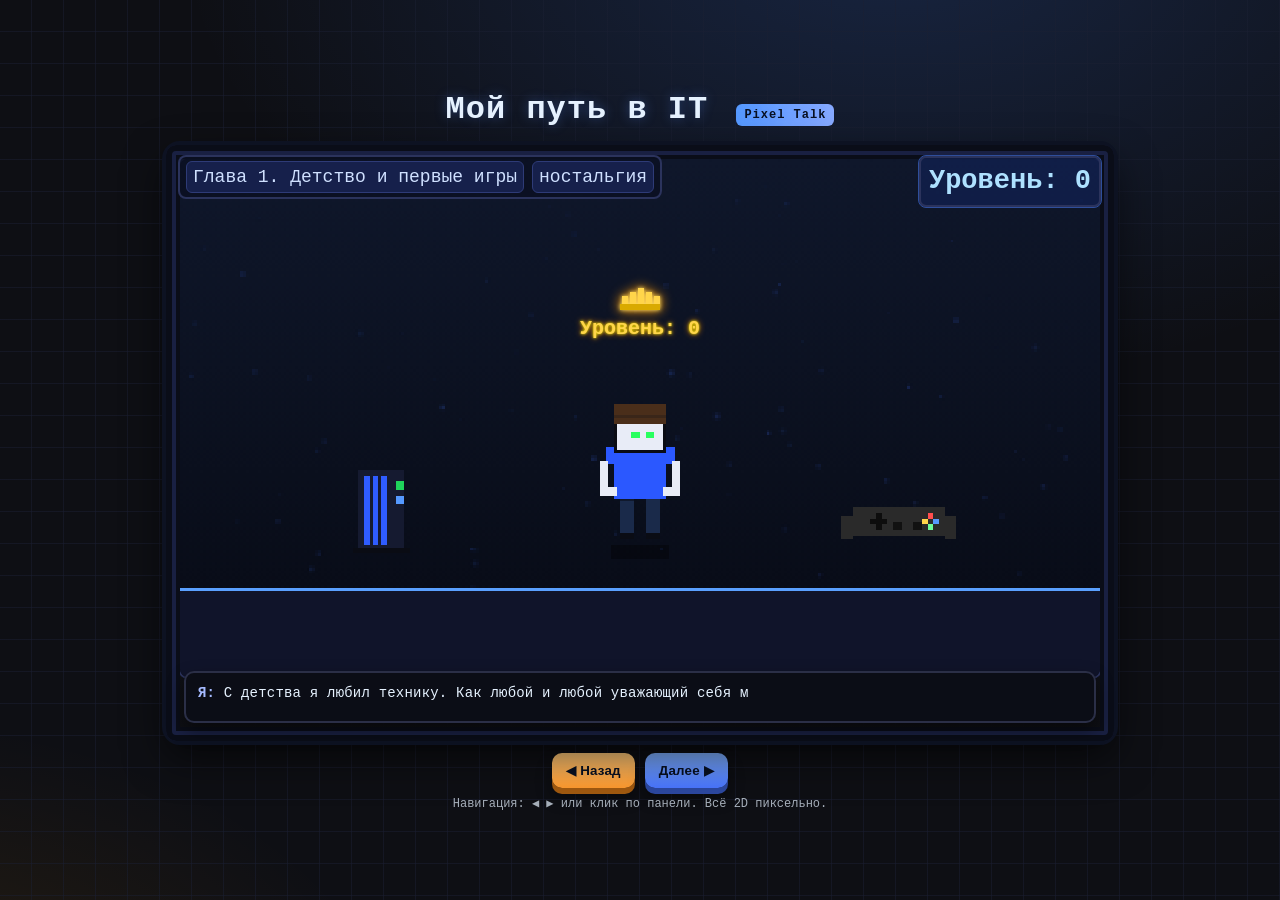
==== commit ad6703d8: "Add files via upload" ====
--- a/index.html
+++ b/index.html
@@ -1,85 +1,484 @@
-<!DOCTYPE html>
-<html lang="en">
-<head>
-    <meta charset="UTF-8">
-    <meta name="viewport" content="width=device-width, initial-scale=1.0">
-    <title>Домашняя работа</title>
-    <link rel="shortcut icon" href="src/logo.ico" type="image/x-icon">
-    <link rel="preconnect" href="https://fonts.googleapis.com">
-    <link rel="preconnect" href="https://fonts.gstatic.com" crossorigin>
-    <link href="https://fonts.googleapis.com/css2?family=Montserrat:wght@400;500;700&family=Rubik:wght@500&display=swap"
-          rel="stylesheet">
-    <link rel="stylesheet" href="src/style.css">
-</head>
-<body id="body">
-<div class="overlay" id="overlay"></div>
-<div class="layout">
-    <div class="burger" id="burger">
-        <svg viewBox="0 0 24 24" fill="none" xmlns="http://www.w3.org/2000/svg">
-            <g id="SVGRepo_bgCarrier" stroke-width="0"></g>
-            <g id="SVGRepo_tracerCarrier" stroke-linecap="round" stroke-linejoin="round"></g>
-            <g id="SVGRepo_iconCarrier">
-                <path d="M4 18L20 18" stroke="#DAF765" stroke-width="2" stroke-linecap="round"></path>
-                <path d="M4 12L20 12" stroke="#DAF765" stroke-width="2" stroke-linecap="round"></path>
-                <path d="M4 6L20 6" stroke="#DAF765" stroke-width="2" stroke-linecap="round"></path>
-            </g>
-        </svg>
-    </div>
-    <aside class="sidebar" id="sidebar">
-        <div class="sidebar__inner">
-            <div class="logo">
-                <svg width="50" height="50" viewBox="0 0 50 50" fill="none" xmlns="http://www.w3.org/2000/svg">
-                    <g clip-path="url(#clip0_513_74730)">
-                        <path d="M46.17 -0.257004H3.83C1.57281 -0.257004 -0.257 1.57281 -0.257 3.83V46.17C-0.257 48.4272 1.57281 50.257 3.83 50.257H46.17C48.4272 50.257 50.257 48.4272 50.257 46.17V3.83C50.257 1.57281 48.4272 -0.257004 46.17 -0.257004Z"
-                              fill="#DAF765"/>
-                        <path d="M24.375 38.4H42.461L27.441 3.1585H20.4355C20.4355 3.1585 6.7895 35.881 1.1945 49.294C2.015 50.0275 3.0945 50.257 3.6945 50.257H8.8445L23.954 13.07L32.0465 32.8285H24.375V38.4Z"
-                              fill="#323843"/>
-                    </g>
-                    <defs>
-                        <clipPath id="clip0_513_74730">
-                            <rect width="50" height="50" fill="white"/>
-                        </clipPath>
-                    </defs>
-                </svg>
-            </div>
-            <div class="sidebar__user">
-                <div class="sidebar__name">Джамбулат</div>
-                <div class="sidebar__text">Гений,миллиардер,плейбой,филлантроп</div>
-            </div>
-            <div class="sidebar__tabs">
-                <div class="sidebar__item">
-                </div>
-                <div class="sidebar__item">
-                </div>
-            </div>
-        </div>
-
-    </aside>
-    <div class="content">
-        <div class="container">
-            <div class="content__block" id="tasksBlock">
-                <div class="content__title">СОЗДАНО СПЕЦИАЛЬНО ДЛЯ СЯСИ &#128580;</div>
-                <ul class="content__list">
-                     <li class="content__list-item">
-                        <a href="./project_thesis/sneaker_store/index.html">нажимай сюдааааааааа</a>
-                    </li>
-                </ul>
-            </div>
-            <div class="content__block hidden" id="diplomBlock">
-                <div class="content__title">Дипломный проект</div>
-                <div class="content__list-diplom">
-                    <a href="ПАПКА-С-НОМЕРОМ-УРОКА">Ссылка на ДЗ</a>
-                </div>
-                <div class="content__decor">
-                    <div class="content__decor-text">Давай проверим, чему ты научился!</div>
-                    <div class="content__decor-img">
-                        <img src="src/decor.png" alt="decor">
-                    </div>
-                </div>
-            </div>
-        </div>
-    </div>
-</div>
-<script src="src/index.js"></script>
-</body>
-</html>
+<!DOCTYPE html>
+<html lang="ru">
+<head>
+  <meta charset="utf-8" />
+  <meta name="viewport" content="width=device-width, initial-scale=1" />
+  <title>Мой путь в IT — Pixel Talk (One-Scene)</title>
+  <style>
+    :root{
+      --bg:#0e0f14;--ink:#e6f2ff;--accent:#59f;--accent2:#f5a623;--panel:#151826;--grid:#1b2033;--bubble:#0b0d16;--pixel:#0d1222;
+    }
+    *{box-sizing:border-box}
+    html,body{height:100%}
+    body{
+      margin:0;
+      font:16px/1.45 ui-monospace,SFMono-Regular,Menlo,Monaco,Consolas,"Liberation Mono","Courier New",monospace;
+      color:var(--ink);
+      background:
+        linear-gradient(transparent 31px, var(--grid) 32px),
+        linear-gradient(90deg, transparent 31px, var(--grid) 32px),
+        radial-gradient(1200px 800px at 70% -10%, rgba(64,128,255,.2), transparent 60%),
+        radial-gradient(900px 600px at -10% 120%, rgba(255,160,0,.12), transparent 60%),
+        var(--bg);
+      background-size:32px 32px,32px 32px,100% 100%,100% 100%,100% 100%;
+      display:flex;align-items:center;justify-content:center;overflow:hidden;
+    }
+    .app{width:min(980px,100vw);padding:16px}
+    .title{margin:0 0 12px 0;letter-spacing:1px;font-weight:800;text-align:center;text-shadow:0 0 12px rgba(85,140,255,.35)}
+    .panel{
+      position:relative;
+      background:linear-gradient(180deg, rgba(21,24,38,.9), rgba(14,15,20,.92));
+      border-radius:14px;padding:14px 14px 64px;
+      box-shadow:0 16px 40px rgba(0,0,0,.6), 0 0 0 2px #1f2640 inset;outline:4px solid var(--pixel)
+    }
+    .panel:before{content:"";position:absolute;inset:0;border-radius:10px;pointer-events:none;box-shadow:0 0 0 6px #0a0d18 inset,0 0 0 10px #192042 inset,0 0 0 14px #0a0d18 inset}
+    .stage-wrap{display:flex;justify-content:center}
+    #stage{
+      width:min(920px,95vw);
+      height:calc(min(920px,95vw)*9/16);
+      image-rendering:pixelated;image-rendering:crisp-edges;
+      border-radius:8px;background:#0a0c14;box-shadow:0 0 0 2px #2a325c
+    }
+    .bubble{
+      position:absolute;left:18px;right:18px;bottom:18px;
+      padding:12px 14px;background:var(--bubble);color:var(--ink);
+      border-radius:10px;min-height:52px;
+      box-shadow:0 0 0 2px #2b2f47 inset, 0 8px 18px rgba(0,0,0,.45);
+      transform:translateY(8px);opacity:0;transition:.35s ease;font-size:14px;letter-spacing:.2px
+    }
+    .bubble.show{transform:translateY(0);opacity:1}
+    .bubble .who{font-weight:800;color:#a5baff}
+    .hud{
+      position:absolute;top:10px;left:12px;display:flex;gap:8px;align-items:center;
+      background:#0b1022cc;border-radius:8px;padding:6px 8px;box-shadow:0 0 0 2px #2b335c inset
+    }
+    .chip{font-size:18px;padding:2px 6px;border-radius:6px;background:#16204b;color:#cfe0ff;border:1px solid #2e3b77}
+    .lvl{
+      position:absolute;font-size:27px;top:10px;right:12px;background:#11204ecc;color:#aee1ff;
+      border:1px solid #2e4e9b;border-radius:8px;padding:6px 10px;font-weight:800;
+      box-shadow:0 0 0 2px #2b335c inset
+    }
+
+    /* ПИКСЕЛЬНАЯ КОРОНА + надпись уровня */
+    .levelOver{
+      position:absolute;
+      left:50%;
+      top:64px;
+      transform:translate(-50%, -100%);
+      font-weight:800;
+      font-size:20px;
+      color:#ffd54a;
+      text-shadow:0 0 3px #ff0, 0 0 6px #f80;
+      pointer-events:none;
+      white-space:nowrap;
+      z-index:5;
+    }
+    .levelOver::before{
+      content:"";
+      position:absolute;
+      left:50%;
+      top:-26px;
+      transform:translateX(-50%);
+      width:40px; height:22px;
+      background:
+        linear-gradient(#d9aa00 0 0) 0 16px/40px 6px no-repeat,
+        linear-gradient(#ffe680 0 0) 0 16px/40px 2px no-repeat,
+        linear-gradient(#ffd54a 0 0)  2px  8px/ 6px 10px no-repeat,
+        linear-gradient(#ffd54a 0 0) 10px  4px/ 6px 14px no-repeat,
+        linear-gradient(#ffd54a 0 0) 18px  0   / 6px 18px no-repeat,
+        linear-gradient(#ffd54a 0 0) 26px  4px/ 6px 14px no-repeat,
+        linear-gradient(#ffd54a 0 0) 34px  8px/ 6px 10px no-repeat,
+        linear-gradient(#ff3b3b 0 0) 18px 18px/ 6px 6px no-repeat,
+        linear-gradient(#59f     0 0)  6px 18px/ 4px 4px no-repeat,
+        linear-gradient(#6dfc99  0 0) 30px 18px/ 4px 4px no-repeat;
+      image-rendering:pixelated;
+      filter: drop-shadow(0 0 2px #ffe56a) drop-shadow(0 0 6px #ff9900);
+    }
+    .levelOver.glow{ animation:crownGlow .6s ease, crownPop .6s ease; }
+    @keyframes crownGlow{
+      0% { text-shadow:0 0 2px #ff0, 0 0 4px #f80; filter:drop-shadow(0 0 2px #ffe56a) drop-shadow(0 0 6px #ff9900); }
+      50%{ text-shadow:0 0 6px #fff200, 0 0 12px #ff8000; filter:drop-shadow(0 0 4px #fff200) drop-shadow(0 0 10px #ff8000); }
+      100%{text-shadow:0 0 2px #ff0, 0 0 4px #f80; filter:drop-shadow(0 0 2px #ffe56a) drop-shadow(0 0 6px #ff9900); }
+    }
+    @keyframes crownPop{ 0%{transform:translate(-50%,-110%)} 50%{transform:translate(-50%,-125%)} 100%{transform:translate(-50%,-100%)} }
+
+    /* Кнопка под текстом в финальной главе */
+    .bubble-cta{
+      margin-top:10px; display:none; text-align:center;
+    }
+    .bubble-cta .btn-link{
+      display:inline-block; padding:8px 12px; border-radius:10px;
+      background:linear-gradient(180deg,#7fb0ff,#4976ff);
+      color:#081022; font-weight:800; text-decoration:none;
+      box-shadow:0 6px 0 #2c48a1, 0 10px 16px rgba(0,0,0,.35);
+    }
+
+    .controls{display:flex;gap:10px;justify-content:center;margin-top:12px}
+    .btn{
+      cursor:pointer;border:none;border-radius:10px;padding:10px 14px;color:#081022;font-weight:800;
+      background:linear-gradient(180deg,#7fb0ff,#4976ff);
+      box-shadow:0 6px 0 #2c48a1, 0 10px 16px rgba(0,0,0,.4);
+      transition:transform .08s ease, box-shadow .08s ease;letter-spacing:.2px
+    }
+    .btn.secondary{background:linear-gradient(180deg,#ffc879,#ff9b2f);box-shadow:0 6px 0 #a25a10, 0 10px 16px rgba(0,0,0,.35)}
+    .btn:active{transform:translateY(2px);box-shadow:0 4px 0 rgba(0,0,0,.6), 0 8px 12px rgba(0,0,0,.35)}
+    .hint{opacity:.7;text-align:center;margin-top:8px;font-size:12px}
+    @media (max-width:640px){.btn{padding:10px 12px}.title{font-size:18px}}
+  </style>
+</head>
+<body>
+  <div class="app">
+    <h1 class="title">Мой путь в IT <span style="font-size:12px;background:linear-gradient(90deg,var(--accent),#8af);color:#081022;border-radius:6px;padding:4px 8px;margin-left:8px">Pixel Talk</span></h1>
+    <div class="panel" id="panel">
+      <div class="hud" id="hud"><span class="chip" id="chip-scene">Глава 0</span><span class="chip" id="chip-mood">—</span></div>
+      <div class="lvl" id="lvl">Уровень: 0</div>
+
+      <div class="stage-wrap">
+        <canvas id="stage" width="320" height="180" aria-label="pixel stage"></canvas>
+      </div>
+
+      <!-- Надпись уровня + корона (HTML, чёткая) -->
+      <div id="levelOverHead" class="levelOver">Уровень: 0</div>
+
+      <div class="bubble" id="bubble">
+        <span class="who">Я:</span> <span id="line"></span>
+        <div id="bubble-cta" class="bubble-cta">
+          <a class="btn-link" href="./story.html" target="_blank" rel="noopener">посмотреть полную историю</a>
+        </div>
+      </div>
+    </div>
+    <div class="controls"><button class="btn secondary" id="prev">◀ Назад</button><button class="btn" id="next">Далее ▶</button></div>
+    <div class="hint">Навигация: ◀ ▶ или клик по панели. Всё 2D пиксельно.</div>
+  </div>
+
+  <script>
+  const chapters = [
+  {
+    title: "Глава 1. Детство и первые игры",
+    mood: "ностальгия",
+    text: "С детства я любил технику. Как любой и любой уважающий себя мужчина я рубился в GTA San Andreas, CS 1.6 и, конечно, Minecraft. В него я играю с 8 лет и по сей день (да да фанат). Всё началось с моего первого ноута — старенького Sony, купленного в 2014. Именно с него пошли первые шаги и знакомства с техникой."
+  },
+  {
+    title: "Глава 2. Первый шаг в IT (2022)",
+    mood: "старт",
+    text: "В 8 классе в школу пришёл Ибрагим Мухарбекович — первый айтишник, с которым я мог говорить обо всём. Он вёл проект «Код будущего», где мы учили HTML и CSS. После уроков он даже приносил PlayStation 2, и мы играли в нее всей группой. Проект я забросил через пару месяцев,мне наскучило но базовые знания html&css я усвоил."
+  },
+  {
+    title: "Глава 3. Возврат в код (2023)",
+    mood: "поиск",
+    text: "В 9 классе у меня появился новый ноут ACER. Снова пошёл в «Код будущего», но проект закрылся, а Ибрагим ушёл. Я наткнулся на проект IGS, который вели ингуши (я был очень удивлен этим). Ментор Лида оказалась очень крутой, она реально разбиралась в том что преподает. С её помощью я вспомнил HTML&CSS и даже сделал первый сайт. Но со временем понял, что веб меня не цепляет — захотел попробовать игры."
+  },
+  {
+    title: "Глава 4. Unity и выгорание",
+    mood: "гринд",
+    text: "Взял C# и Unity. Три месяца писал мелкие консольные проги,освоил базу языка c#, потом перешёл к сценам и ассетам. Сделал свою первую 2D игру, но оказалось, что рисовать всё самому — персонажей, предметы, локации — куда тяжелее, чем я думал. В итоге выгорел, понял, что двигаюсь без цели, и снова всё бросил."
+  },
+  {
+    title: "Глава 5. Ростов-на-Дону и договор",
+    mood: "мотивация",
+    text: "Летом 2024 в Ростове я встретился с другом отца — влиятельный бизнесмен при бабках.разговоривали мы около 3х часов подряд. Он сказал: «Ты занимаешься всем по чуть-чуть, без плана,поэтому терпишь неудачи. Давай так: если к 18 годам не выйдешь хотя бы на 1000$ в месяц, значит, ты ничего не стоишь. Но если получится — я помогу тебе с выходом в Ереван, где строят свою “Кремниевую долину”». Его слова меня очень зацепили,я не спал до 3х утра и поставил себе цель : доказать что я чего то стою заработывая как минимум 1000$ каждый месяц к 18 годам."
+  },
+  {
+    title: "Глава 6. Стройка и MacBook",
+    mood: "хардкор",
+    text: "я решил стать ios разработчиком,но для этого мне необходимо было купить MacBook,Чтобы его купить, я пошёл работать на стройку. Раньше я и шурупа не вкручивал, а тут жара 38 градусов, крыша 15 метров и никакой страховки. Работал полтора месяца, зарабатывал по 1500–2000₽ в день. Было тяжко, но я накопил 110к и 5 сентября 2024 купил MacBook Air M1 за 103к. В тот момент я почувствовал, что реально чего-то добился."
+  },
+  {
+    title: "Глава 7. Swift и переосмысление",
+    mood: "размышления",
+    text: "Осенью начал учить Swift. Написал свою первую программу Archimed 3.0 — калькулятор, уравнения, курс валют и разные фишки. Но потом понял: в iOS-разработке деньги приходят не сразу, а мне нужно было зарабатывать быстрее, чтобы успеть выполнить цель до 19 лет."
+  },
+  {
+    title: "Глава 8. Арокен и первые заказы (2025)",
+    mood: "рывок",
+    text: "В декабре 2024 я наткнулся на школу Максима Арокена. Курс стоил 120к, но по скидке 80. Уговорил родителей вложиться,пообещал что все верну. С января 2025 я каждый день учился: школа днём, потом ноут до ночи. Было тяжело, пару раз хотел сдаться, но держало обещание родителям. Летом я вышел на Kwork. Первые недели — тишина, потом взял заказ на Tilda за 7500₽, сделал за ночь. Потом пошли новые заказы, за июль–август заработал ~65к. Даже отказался от заказа на 130к, потому что знал себе цену."
+  },
+  {
+    title: "Финал. New Game+",
+    mood: "финал",
+    text: "Это настоящая история моего пути от школьного кружка \"Код будущего\" до первых денег на бирже, Дальше - больше."
+  }
+];
+
+  const panel = document.getElementById('panel');
+  const canvas = document.getElementById('stage');
+  const ctx = canvas.getContext('2d');
+  const W = canvas.width, H = canvas.height;
+
+  const bubble = document.getElementById('bubble');
+  const lineEl = document.getElementById('line');
+  const bubbleCta = document.getElementById('bubble-cta');
+  const chipScene = document.getElementById('chip-scene');
+  const chipMood = document.getElementById('chip-mood');
+  const lvlEl = document.getElementById('lvl');
+  const levelOver = document.getElementById('levelOverHead');
+
+  const C = {
+    sky:'#0a0f1d', sky2:'#121b33', ground:'#10142a', neon:'#5aa0ff', star:'#1a2b5c',
+    eye:'#28ff5f', hair:'#4a2e1a', skin:'#e8ecf7', shirt:'#2b58ff', outline:'#0a0c14',
+    pants:'#1a2a4a', shadow:'rgba(0,0,0,.35)', mac:'#8bd6ff', money:'#6dfc99'
+  };
+
+  const stars = Array.from({length:120}, () => ({ x: Math.random()*W, y: Math.random()*H, s: Math.random()*1.5+0.3, a: Math.random()*0.6+0.2 }));
+  const hero = { x: (W/2)|0, y: 122, frame:0 };
+  let sparks = [];
+  function spawnSparks(n=28){ for(let i=0;i<n;i++){ sparks.push({x:hero.x, y:70, vx:(Math.random()*2-1)*30, vy:(Math.random()*-1-0.5)*40, life:1}); } }
+
+  function mixColor(h1,h2,t){ const a=[1,3,5].map(i=>parseInt(h1.slice(i,i+2),16)); const b=[1,3,5].map(i=>parseInt(h2.slice(i,i+2),16)); const c=a.map((v,i)=>(v*(1-t)+b[i]*t)|0); return `#${c.map(v=>v.toString(16).padStart(2,'0')).join('')}`; }
+
+  function drawBG(t){
+    ctx.imageSmoothingEnabled = false;
+    const g=ctx.createLinearGradient(0,0,0,H); const k=(Math.sin(t*0.0003)+1)/2;
+    g.addColorStop(0,mixColor(C.sky,C.sky2,k)); g.addColorStop(1,'#070a14');
+    ctx.fillStyle=g; ctx.fillRect(0,0,W,H);
+    for(const st of stars){ ctx.globalAlpha=st.a; ctx.fillStyle=C.star; ctx.fillRect(st.x,st.y,st.s,st.s); }
+    ctx.globalAlpha=1; ctx.fillStyle=C.ground; ctx.fillRect(0,150,W,30); ctx.fillStyle=C.neon; ctx.fillRect(0,149,W,1);
+  }
+
+  /* ——— НОВЫЙ ПИКСЕЛЬНЫЙ ГЕРОЙ ——— */
+  function drawHero(t){
+    const bob  = Math.sin(t*0.006)*1.0;
+
+    ctx.fillStyle=C.shadow; ctx.fillRect(hero.x-10,134,20,5);         // тень
+    ctx.fillStyle=C.pants;  ctx.fillRect(hero.x-7,118+bob,5,13);      // ноги
+                              ctx.fillRect(hero.x+2,118-bob,5,13);
+    ctx.fillStyle=C.outline; ctx.fillRect(hero.x-7,130,5,2);          // обувь
+                              ctx.fillRect(hero.x+2,130,5,2);
+    ctx.fillStyle=C.shirt;   ctx.fillRect(hero.x-9,98,18,20);         // торс
+    ctx.fillStyle=C.shirt;   ctx.fillRect(hero.x-12,100,3,6);         // плечи
+                              ctx.fillRect(hero.x+9,100,3,6);
+    ctx.fillStyle=C.skin;    ctx.fillRect(hero.x-14,105,3,10);        // руки
+                              ctx.fillRect(hero.x-14,114,6,3);
+                              ctx.fillRect(hero.x+11,105,3,10);
+                              ctx.fillRect(hero.x+8,114,6,3);
+    ctx.fillStyle=C.skin;    ctx.fillRect(hero.x-3,96,6,4);           // шея
+    ctx.fillStyle=C.hair;    ctx.fillRect(hero.x-9,85,18,7);          // волосы
+    ctx.fillStyle=C.skin;    ctx.fillRect(hero.x-9,92,18,10);         // лицо
+    ctx.fillStyle=C.eye;     ctx.fillRect(hero.x-3,95,3,2);           // глаза
+                              ctx.fillRect(hero.x+2,95,3,2);
+    ctx.fillStyle=C.outline; ctx.fillRect(hero.x-9,92,1,10);          // обводки
+                              ctx.fillRect(hero.x+8,92,1,10);
+                              ctx.fillRect(hero.x-9,101,18,1);
+    ctx.globalAlpha=.25;     ctx.fillRect(hero.x-9,89,18,1); ctx.globalAlpha=1;
+  }
+
+  /* ====== ПИКСЕЛЬ-СПРАЙТЫ v2 (более точные) ====== */
+  function drawItemForChapter(i){
+    const Lx = 70,  Ly = 122;
+    const Rx = 250, Ry = 122;
+
+    switch (i) {
+      case 0: drawPS2(Lx, Ly); drawGamepad(Rx, Ry + 4); break;
+      case 1: drawHtmlCss(Lx, Ly); break;
+      case 2: drawLaptop(Lx, Ly); break;
+      case 3: drawUnity(Rx, Ry); break;
+      case 4: drawHelmet(Lx, Ly - 4); drawMoney(Rx, Ry + 6); break;
+      case 5: drawMac(Lx, Ly); drawSwift(Rx, Ry); break;
+      case 6: drawHtmlCss(Lx, Ly); break;
+      case 7: drawTilda(Lx, Ly); drawMoney(Rx, Ry + 6); break;
+      case 8: /* финал — предметов нет, пустая сцена */ break;
+      default: break;
+    }
+  }
+
+  /* mini helper */
+  function px(x,y,w,h,c){ ctx.fillStyle=c; ctx.fillRect(x,y,w,h); }
+
+  function drawPS2(x,y){
+    ctx.save(); ctx.translate(x,y);
+    px(-8,-14,16,28,'#151a30');
+    px(-6,-12,2,24,'#2f5cff'); px(-3,-12,2,24,'#2f5cff'); px(0,-12,2,24,'#2f5cff');
+    px(5,-10,3,3,'#1fd35b'); px(5,-5,3,3,'#59f');
+    px(-10,13,20,2,'#0a0c14');
+    ctx.restore();
+  }
+
+  function drawGamepad(x,y){
+    ctx.save(); ctx.translate(x,y);
+    px(-16,-5,32,10,'#2a2a2a'); px(-20,-2,4,8,'#2a2a2a'); px(16,-2,4,8,'#2a2a2a');
+    px(-10,-1,6,2,'#0d0d0d'); px(-8,-3,2,6,'#0d0d0d');
+    px(-2,0,3,3,'#111'); px(5,0,3,3,'#111');
+    px(10,-3,2,2,'#ff4e4e'); px(12,-1,2,2,'#59f'); px(10,1,2,2,'#6dfc99'); px(8,-1,2,2,'#ffd54a');
+    ctx.restore();
+  }
+
+  function drawHtmlCss(x,y){
+    ctx.save(); ctx.translate(x,y);
+    px(-12,-14,24,28,'#1b3b8f'); px(-10,-12,20,24,'#2b7cff');
+    px(-6,-1,4,2,'#0a0c14'); px(-8,-3,2,6,'#0a0c14');
+    px(2,-1,4,2,'#0a0c14');  px(6,-3,2,6,'#0a0c14');
+    px(-1,0,2,2,'#0a0c14');
+    ctx.restore();
+  }
+
+  function drawLaptop(x,y){
+    ctx.save(); ctx.translate(x,y);
+    px(-16,-12,32,14,'#1b2233'); px(-14,-10,28,10,'#8bc8ff');
+    px(-18,2,36,4,'#2a2f3e');
+    for(let k=-14;k<=14;k+=4) px(k,3,2,1,'#3e4a63');
+    px(-2,3,4,1,'#3e4a63');
+    ctx.restore();
+  }
+
+  function drawUnity(x,y){
+    ctx.save(); ctx.translate(x,y);
+    px(-12,-12,24,24,'#0a0c14');
+    px(-1,-12,2,6,'#fff'); px(-1,6,2,6,'#fff');
+    px(-12,-1,6,2,'#fff'); px(6,-1,6,2,'#fff');
+    px(-6,-6,2,2,'#fff'); px(4,-6,2,2,'#fff'); px(-6,4,2,2,'#fff'); px(4,4,2,2,'#fff');
+    ctx.restore();
+  }
+
+  function drawHelmet(x,y){
+    ctx.save(); ctx.translate(x,y);
+    px(-11,-7,22,14,'#f5c23a'); px(-11,5,22,2,'#b38300'); px(-7,-3,14,2,'#ffe07a');
+    ctx.restore();
+  }
+
+  function drawMoney(x,y){
+    ctx.save(); ctx.translate(x,y);
+    px(-12,-7,24,14,'#1a7f4a'); px(-10,-5,20,10,'#6dfc99');
+    px(-1,-3,2,6,'#0a0c14'); px(1,-3,3,2,'#0a0c14'); px(1,-1,3,2,'#0a0c14'); px(1,1,2,2,'#0a0c14');
+    ctx.restore();
+  }
+
+  function drawMac(x,y){
+    ctx.save(); ctx.translate(x,y);
+    px(-16,-12,32,14,'#cfd6df'); px(-2,-6,4,4,'#0a0c14'); px(0,-8,2,2,'#0a0c14');
+    px(-18,2,36,3,'#aeb7c4');
+    ctx.restore();
+  }
+
+  function drawSwift(x,y){
+    ctx.save(); ctx.translate(x,y);
+    px(-12,-12,24,24,'#ff6a00');
+    px(-4,-2,10,2,'#fff'); px(-6,0,10,2,'#fff'); px(-8,2,10,2,'#fff');
+    px(4,-4,2,2,'#fff');
+    ctx.restore();
+  }
+
+  function drawTilda(x,y){
+    ctx.save(); ctx.translate(x,y);
+    px(-12,-12,24,24,'#111');
+    ctx.strokeStyle='#fff'; ctx.lineWidth=2; ctx.strokeRect(-10,-10,20,20);
+    px(-3,-4,6,2,'#fff'); px(-1,-2,2,8,'#fff');
+    ctx.restore();
+  }
+
+  /* Мини-звезда = крест из 5 пикселей по 1px (использовались раньше в финале;
+     теперь финал пустой, функция оставлена на будущее) */
+  function drawStar(x,y){
+    ctx.save(); ctx.translate(x,y); ctx.fillStyle = '#ffd54a';
+    ctx.fillRect(0,0,1,1);
+    ctx.fillRect(-1,0,1,1); ctx.fillRect(1,0,1,1);
+    ctx.fillRect(0,-1,1,1); ctx.fillRect(0,1,1,1);
+    ctx.restore();
+  }
+
+  let idx = 0; // текущая глава (и уровень)
+
+  function setHUD(){
+    chipScene.textContent = chapters[idx]?.title || '—';
+    chipMood.textContent  = chapters[idx]?.mood  || '—';
+  }
+  function setLevel(){
+    const label = 'Уровень: '+idx;
+    lvlEl.textContent = label;
+    levelOver.textContent = label;
+    levelOver.classList.add('glow');
+    setTimeout(()=>levelOver.classList.remove('glow'), 600);
+  }
+
+  // позиция HTML-надписи
+  function positionLevelOver(){
+    const panelRect = panel.getBoundingClientRect();
+    const stageRect = canvas.getBoundingClientRect();
+    const scaleX = stageRect.width / W;
+    const scaleY = stageRect.height / H;
+    const px = stageRect.left - panelRect.left + hero.x * scaleX;
+    const py = stageRect.top  - panelRect.top  + 64 * scaleY;
+    levelOver.style.left = px + 'px';
+    levelOver.style.top  = py + 'px';
+  }
+
+  function showCTA(visible){
+    bubbleCta.style.display = visible ? 'block' : 'none';
+  }
+
+  let typingTimer;
+  function setText(s){
+    bubble.classList.remove('show');
+    clearTimeout(typingTimer);
+    lineEl.textContent='';
+    showCTA(false);
+
+    // запускаем печать
+    setTimeout(()=>{
+      bubble.classList.add('show');
+      typeWriter(s, 0, () => {
+        // по завершении печати — если это финальная глава, показать кнопку
+        const isFinal = (idx === chapters.length - 1);
+        showCTA(isFinal);
+      });
+    }, 200);
+  }
+
+  // эффект печатания + onDone callback
+  function typeWriter(text, i=0, onDone=null){
+    if(i <= text.length){
+      lineEl.textContent = text.slice(0,i);
+      typingTimer = setTimeout(()=>typeWriter(text, i+1, onDone), 14);
+    } else {
+      if (typeof onDone === 'function') onDone();
+    }
+  }
+
+  let last=0;
+  function loop(t){
+    const dt=Math.min(1/30,(t-last)/1000||0); last=t;
+    drawBG(t);
+    drawItemForChapter(Math.max(0,idx));
+
+    const isFinal = (idx === chapters.length - 1);
+    if(!isFinal){
+      drawHero(t);
+      levelOver.style.display = 'block';
+    } else {
+      levelOver.style.display = 'none'; // в финале корона/уровень над головой не нужны
+    }
+
+    positionLevelOver();
+
+    // искры
+    for(let i=sparks.length-1;i>=0;i--){
+      const p=sparks[i]; p.x+=p.vx*dt; p.y+=p.vy*dt; p.vy+=60*dt; p.life-=dt;
+      if(p.life<=0){ sparks.splice(i,1); continue;}
+      ctx.globalAlpha=Math.max(0,p.life); ctx.fillStyle='#8af'; ctx.fillRect(p.x,p.y,1,1); ctx.globalAlpha=1;
+    }
+    requestAnimationFrame(loop);
+  }
+  requestAnimationFrame(loop);
+
+  function gotoNext(){
+    if(idx < chapters.length-1){
+      idx++; setLevel(); setHUD(); setText(chapters[idx].text); spawnSparks();
+    }
+  }
+  function gotoPrev(){
+    if(idx > 0){
+      idx--; setLevel(); setHUD(); setText(chapters[idx].text);
+    }
+  }
+
+  document.getElementById('next').addEventListener('click', gotoNext);
+  document.getElementById('prev').addEventListener('click', gotoPrev);
+  document.querySelector('.panel').addEventListener('click', (e)=>{ if(!e.target.closest('.bubble')) gotoNext(); });
+  window.addEventListener('keydown', (e)=>{ if(e.key==='ArrowRight') gotoNext(); if(e.key==='ArrowLeft') gotoPrev(); });
+  window.addEventListener('resize', positionLevelOver);
+
+  // старт
+  setHUD(); setLevel(); setText(chapters[idx].text);
+  positionLevelOver();
+  </script>
+</body>
+</html>
